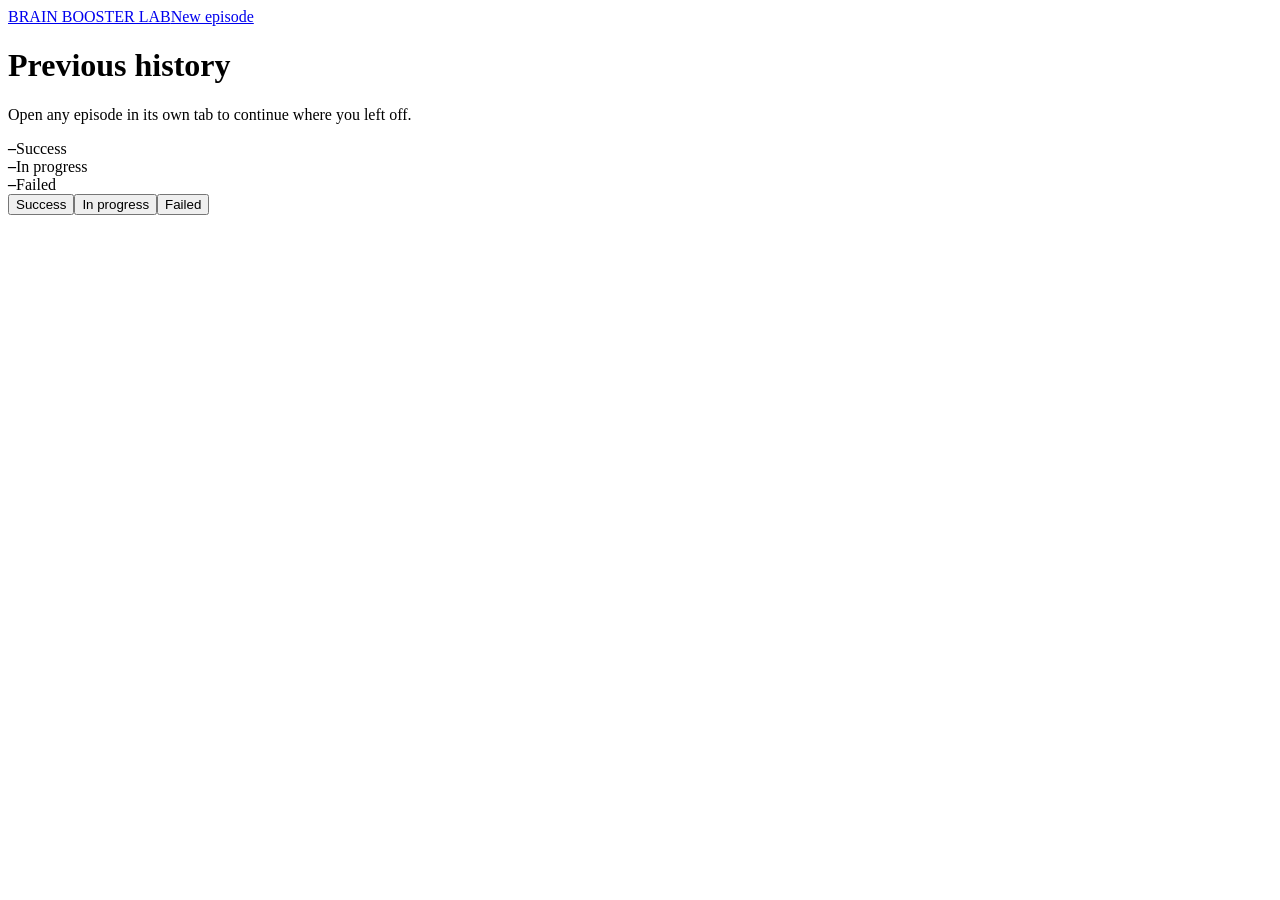
==== src/main/resources/static/history.html @ 79e722f1 "Streamline studio home and add episode history" ====
<!doctype html>
<html lang="en"><head><meta charset="utf-8"><meta name="viewport" content="width=device-width,initial-scale=1"><title>Previous history — Brain Booster Lab</title><link rel="stylesheet" href="/studio.css"><script src="/history.js" defer></script></head>
<body><header class="topbar"><a class="brand" href="/">BRAIN BOOSTER LAB</a><a class="history-link" href="/">New episode</a></header><main class="history"><h1>Previous history</h1><p class="history-intro">Open any episode in its own tab to continue where you left off.</p><section class="history-counts" aria-label="Episode summary"><div class="count"><strong id="success-count">–</strong><span>Success</span></div><div class="count"><strong id="progress-count">–</strong><span>In progress</span></div><div class="count"><strong id="failed-count">–</strong><span>Failed</span></div></section><nav class="tabs" aria-label="History tabs"><button class="tab active" data-tab="success">Success</button><button class="tab" data-tab="progress">In progress</button><button class="tab" data-tab="failed">Failed</button></nav><div id="history-table"></div></main></body></html>
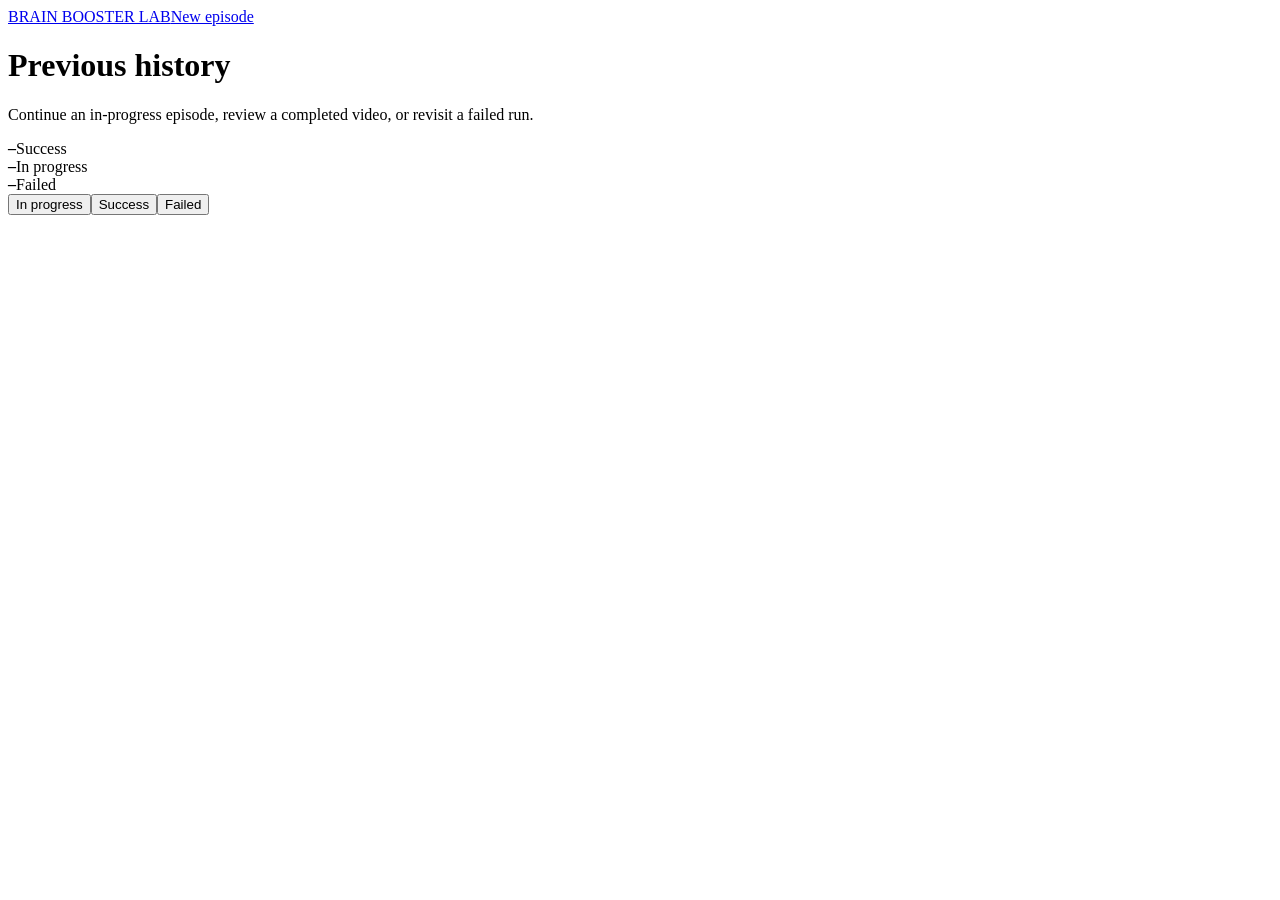
==== commit a40bcaeb: "Polish studio workflow interface" ====
--- a/src/main/resources/static/history.html
+++ b/src/main/resources/static/history.html
@@ -1,3 +1,3 @@
 <!doctype html>
 <html lang="en"><head><meta charset="utf-8"><meta name="viewport" content="width=device-width,initial-scale=1"><title>Previous history — Brain Booster Lab</title><link rel="stylesheet" href="/studio.css"><script src="/history.js" defer></script></head>
-<body><header class="topbar"><a class="brand" href="/">BRAIN BOOSTER LAB</a><a class="history-link" href="/">New episode</a></header><main class="history"><h1>Previous history</h1><p class="history-intro">Open any episode in its own tab to continue where you left off.</p><section class="history-counts" aria-label="Episode summary"><div class="count"><strong id="success-count">–</strong><span>Success</span></div><div class="count"><strong id="progress-count">–</strong><span>In progress</span></div><div class="count"><strong id="failed-count">–</strong><span>Failed</span></div></section><nav class="tabs" aria-label="History tabs"><button class="tab active" data-tab="success">Success</button><button class="tab" data-tab="progress">In progress</button><button class="tab" data-tab="failed">Failed</button></nav><div id="history-table"></div></main></body></html>
+<body><header class="topbar"><a class="brand" href="/">BRAIN BOOSTER LAB</a><a class="history-link" href="/">New episode</a></header><main class="history"><h1>Previous history</h1><p class="history-intro">Continue an in-progress episode, review a completed video, or revisit a failed run.</p><section class="history-counts" aria-label="Episode summary"><div class="count"><strong id="success-count">–</strong><span>Success</span></div><div class="count"><strong id="progress-count">–</strong><span>In progress</span></div><div class="count"><strong id="failed-count">–</strong><span>Failed</span></div></section><nav class="tabs" aria-label="History tabs"><button class="tab" data-tab="progress">In progress</button><button class="tab active" data-tab="success">Success</button><button class="tab" data-tab="failed">Failed</button></nav><div id="history-table"></div></main></body></html>
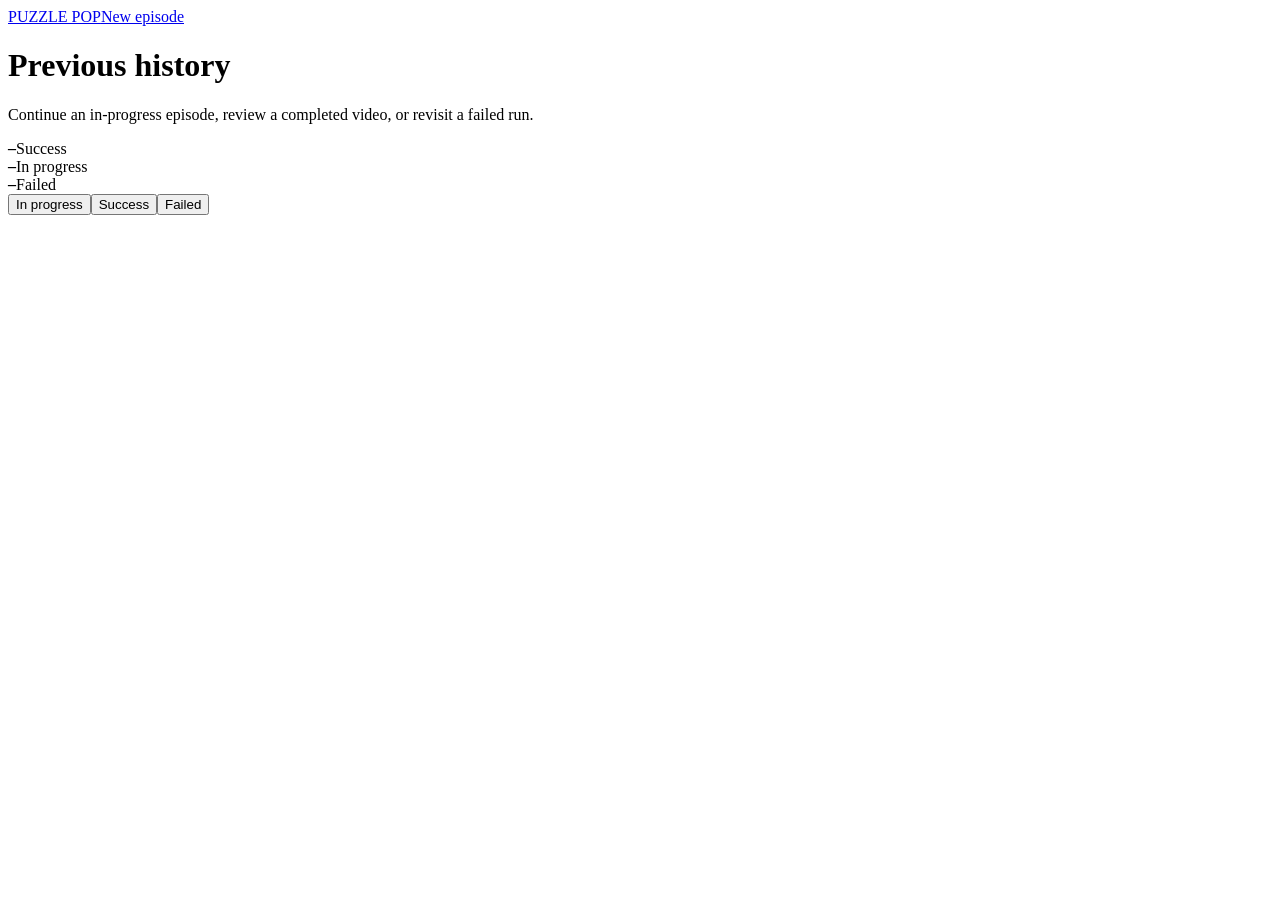
==== commit 7a56008e: "Rebrand project as Puzzle Pop and improve puzzle workflow" ====
--- a/src/main/resources/static/history.html
+++ b/src/main/resources/static/history.html
@@ -1,3 +1,3 @@
 <!doctype html>
-<html lang="en"><head><meta charset="utf-8"><meta name="viewport" content="width=device-width,initial-scale=1"><title>Previous history — Brain Booster Lab</title><link rel="stylesheet" href="/studio.css"><script src="/history.js" defer></script></head>
-<body><header class="topbar"><a class="brand" href="/">BRAIN BOOSTER LAB</a><a class="history-link" href="/">New episode</a></header><main class="history"><h1>Previous history</h1><p class="history-intro">Continue an in-progress episode, review a completed video, or revisit a failed run.</p><section class="history-counts" aria-label="Episode summary"><div class="count"><strong id="success-count">–</strong><span>Success</span></div><div class="count"><strong id="progress-count">–</strong><span>In progress</span></div><div class="count"><strong id="failed-count">–</strong><span>Failed</span></div></section><nav class="tabs" aria-label="History tabs"><button class="tab" data-tab="progress">In progress</button><button class="tab active" data-tab="success">Success</button><button class="tab" data-tab="failed">Failed</button></nav><div id="history-table"></div></main></body></html>
+<html lang="en"><head><meta charset="utf-8"><meta name="viewport" content="width=device-width,initial-scale=1"><title>Previous history — Puzzle Pop</title><link rel="stylesheet" href="/studio.css"><script src="/history.js" defer></script></head>
+<body><header class="topbar"><a class="brand" href="/">PUZZLE POP</a><a class="history-link" href="/">New episode</a></header><main class="history"><h1>Previous history</h1><p class="history-intro">Continue an in-progress episode, review a completed video, or revisit a failed run.</p><section class="history-counts" aria-label="Episode summary"><div class="count"><strong id="success-count">–</strong><span>Success</span></div><div class="count"><strong id="progress-count">–</strong><span>In progress</span></div><div class="count"><strong id="failed-count">–</strong><span>Failed</span></div></section><nav class="tabs" aria-label="History tabs"><button class="tab" data-tab="progress">In progress</button><button class="tab active" data-tab="success">Success</button><button class="tab" data-tab="failed">Failed</button></nav><div id="history-table"></div></main></body></html>
